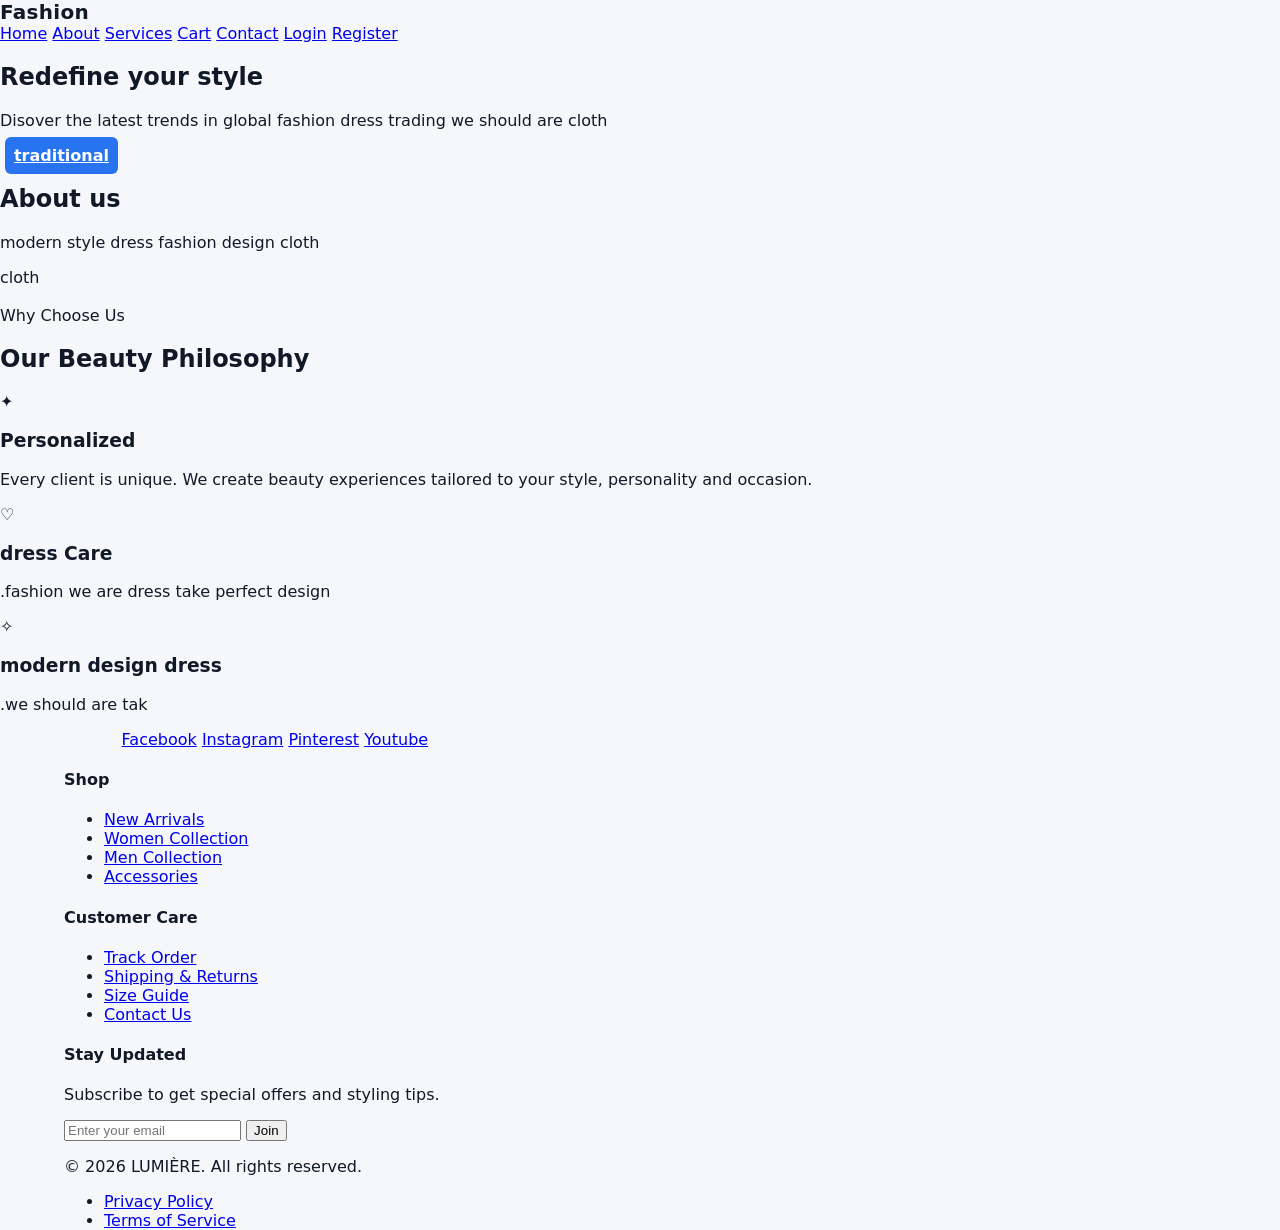
==== about.html @ 33863e4f "Add files via upload" ====
<!DOCTYPE html>
<html lang="en">

<head>
    <meta charset="UTF-8">
    <meta name="viewport" content="width=" device-width, initial-scale="8">
    <title>Fast code ! Fashion</title>
    <!-----custom link css-->
    <link href="style.css" rel="stylesheet">
    <!-------favion -->
    <link rel="icon" type="image/x-icon" href="assets/favicon.ico">
</head>

<body>
    <!--NAIGATION -->
    <header class="navbar">
        <div class="logo"> Fashion </div>
        <nav class="nav-links">
            <a href="index.html">Home</a>
            <a href="about.html">About</a>
            <a href="service.html">Services</a>
            <a href="cart.html">Cart</a>
            <a href="contact.html">Contact</a>
            <a href="login.html">Login</a>
            <a href="register.html">Register</a>
            </div>
        </nav>
        </div>
    </header>
    <!--------hero section------>
    <section id="hero">
        <h1>Redefine your style</h1>
        <p>Disover the latest trends in global fashion
            dress trading we should are cloth </p>
        <img src="assets/kurti.jpg" alt=""> </a>
        </div>
        <a class="btn" href="traditional.html">traditional</a>
    </section>
    <!-----------about section-------->
    <section id="about">
        <duv class="about-content">
            <h2> About us</h2>
            <p> modern style dress fashion design cloth</p>
            <div calss="about-image">
                <div class="hero-meta" style="display:flex;gap:12px;flex-wrap:wrap;align-items:center">cloth</div>
                <img src="assets/about.jpg" alt="">
            </div>
    </section>
    <!--------cta section end-->
    <!-- VALUES -->
    <section class="values">

        <span class="section-label">Why Choose Us</span>

        <h2>Our Beauty Philosophy</h2>

        <div class="value-grid">

            <div class="value-card">
                <div class="value-icon">✦</div>
                <h3>Personalized</h3>
                <p>
                    Every client is unique. We create beauty experiences
                    tailored to your style, personality and occasion.
                </p>
            </div>

            <div class="value-card">
                <div class="value-icon">♡</div>
                <h3> dress Care</h3>
                <p>
                    .fashion we are dress take perfect design
                </p>
            </div>

            <div class="value-card">
                <div class="value-icon">✧</div>
                <h3>modern design dress</h3>
                <p>
                    .we should are tak
                </p>
            </div>

        </div>

    </section>

    <!----footer services--->
    <footer>
        <div class="container">
            <div class="box">
                <div class="container">
                    <div class="social-icon">
                        <a href="#" aria-label="Facebook">Facebook</a>
                        <a href="#" aria-label="Instagram">Instagram</a>
                        <a href="#" aria-label="Pinterest">Pinterest</a>
                        <a href="#" aria-label="Youtube">Youtube</a>
                    </div>
                </div>
                <div class="footer-col">
                    <h4>Shop</h4>
                    <ul>
                        <li><a href="#">New Arrivals</a></li>
                        <li><a href="#">Women Collection</a></li>
                        <li><a href="#">Men Collection</a></li>
                        <li><a href="#">Accessories</a></li>
                    </ul>
                </div>
                <div class="footer-col">
                    <h4>Customer Care</h4>
                    <ul>
                        <li><a href="#">Track Order</a></li>
                        <li><a href="#">Shipping & Returns</a></li>
                        <li><a href="#">Size Guide</a></li>
                        <li><a href="#">Contact Us</a></li>
                    </ul>
                </div>
                <div class="footer-col newsletter">
                    <h4>Stay Updated</h4>
                    <p>Subscribe to get special offers and styling tips.</p>
                    <form action="#" method="POST">
                        <input type="email" placeholder="Enter your email" required>
                        <button type="submit">Join</button>
                    </form>
                </div>
            </div>
            <div class="footer-bottom">
                <p>&copy; 2026 LUMIÈRE. All rights reserved.</p>
                <ul class="legal-links">
                    <li><a href="#">Privacy Policy</a></li>
                    <li><a href="#">Terms of Service</a></li>
                </ul>
            </div>
    </footer>
    <!------footer scetion-->
    <script src=" stylesheet" href="style.css"></script>
    </book>

</html>
---- style.css ----
:root{
  --brand:#2874f0;
  --muted:#6b7280;
  --bg:#f5f7fb;
  --card:#ffffff;
  --accent:#ffde03;
  --max-width:1200px;
  font-family: Inter, system-ui, -apple-system, "Segoe UI", Roboto, "Helvetica Neue", Arial;
  color:#111827;
}

*{box-sizing:border-box}
html,body{height:100%}
body{
  margin:0;
  background:var(--bg);
  -webkit-font-smoothing:antialiased;
  -moz-osx-font-smoothing:grayscale;
}

/* Layout helpers */
.container{
  width:90%;
  max-width:var(--max-width);
  margin:0 auto;
}

/* Topbar */
.topbar{background:linear-gradient(90deg,var(--brand),#2a6ef6); color:#fff}
.topbar-inner{
  display:flex;
  gap:1rem;
  align-items:center;
  padding:0.8rem 0;
}
.logo{
  font-weight:800;
  font-size:1.25rem;
  letter-spacing:0.3px;
}
.logo .accent{color:var(--accent); margin-left:4px; font-weight:700}

/* Search */
.search{flex:1; display:flex; gap:0.5rem; align-items:center}
.search input{
  flex:1;
  padding:0.55rem 0.75rem;
  border-radius:4px;
  border:1px solid rgba(255,255,255,0.25);
  outline:none;
  background:rgba(255,255,255,0.12);
  color:#fff;
}
.search input::placeholder{color:rgba(255,255,255,0.85)}
.search button{
  background:#fff;
  color:var(--brand);
  border:none;
  padding:0.5rem 0.8rem;
  border-radius:4px;
  font-weight:600;
  cursor:pointer;
}

/* Actions */
.actions{display:flex; gap:0.5rem; align-items:center}
.action, .cart{
  background:transparent;
  border:1px solid rgba(255,255,255,0.2);
  color:#fff;
  padding:0.45rem 0.7rem;
  border-radius:4px;
  cursor:pointer;
}

/* Category bar */
.category-bar{background:#fff}
.categories{
  display:flex;
  gap:1rem;
  padding:0.5rem 0;
  align-items:center;
  color:#111827;
  overflow:auto;
}
.cat{color:var(--muted); text-decoration:none; padding:0.4rem 0.5rem; white-space:nowrap}
.cat:hover{color:var(--brand);}

/* Hero */
.hero{display:flex; gap:1rem; align-items:center; padding:1.25rem 0;}
.hero-left img{width:100%; border-radius:6px; display:block}
.hero-right{
  width:260px;
  background:var(--card);
  border-radius:6px;
  padding:1rem;
  box-shadow:0 6px 18px rgba(16,24,40,0.06);
  text-align:center;
}
.deal{font-weight:700; color:var(--brand); margin-bottom:0.6rem}

/* Products */
.products{padding:1rem 0 3rem}
.products h2{margin:0 0 0.8rem 0; font-size:1.25rem}

.grid{
  display:grid;
  grid-template-columns:repeat(auto-fit,minmax(200px,1fr));
  gap:1rem;
}

.card{
  background:var(--card);
  padding:1rem;
  border-radius:8px;
  box-shadow:0 6px 18px rgba(16,24,40,0.04);
  text-align:center;
  display:flex;
  flex-direction:column;
  gap:0.6rem;
}
.card img{width:100%; height:200px; object-fit:contain; background:#fff; border-radius:6px}
.card h3{font-size:0.95rem; margin:0.25rem 0; min-height:2.6em}
.price{font-weight:800; color:#111}
.old{font-weight:500;color:var(--muted); text-decoration:line-through; margin-left:6px; font-size:0.9rem}
.rating{color:var(--muted); font-size:0.85rem}
.btn{
  margin-top:auto;
  background:var(--brand);
  color:#fff;
  border:none;
  padding:0.55rem;
  border-radius:6px;
  cursor:pointer;
  font-weight:600;
}

/* Footer */
.site-footer{background:#111827;color:#fff; margin-top:2rem; padding:1.5rem 0 0}
.footer-inner{display:flex; gap:2rem; padding:1rem 0}
.site-footer h4{margin:0 0 0.5rem 0}
.site-footer a{color:#d1d5db; text-decoration:none}
.site-footer a:hover{color:var(--brand)}
copyright{display:block}
.site-footer .copyright{padding:0.75rem 0; text-align:center; color:#9ca3af}

/* Responsive tweaks */
@media (max-width:880px){
  .hero{flex-direction:column}
  .hero-right{width:100%}
  .topbar-inner{flex-direction:column; align-items:stretch}
  .search{order:2}
  .actions{order:3; justify-content:flex-end}
}
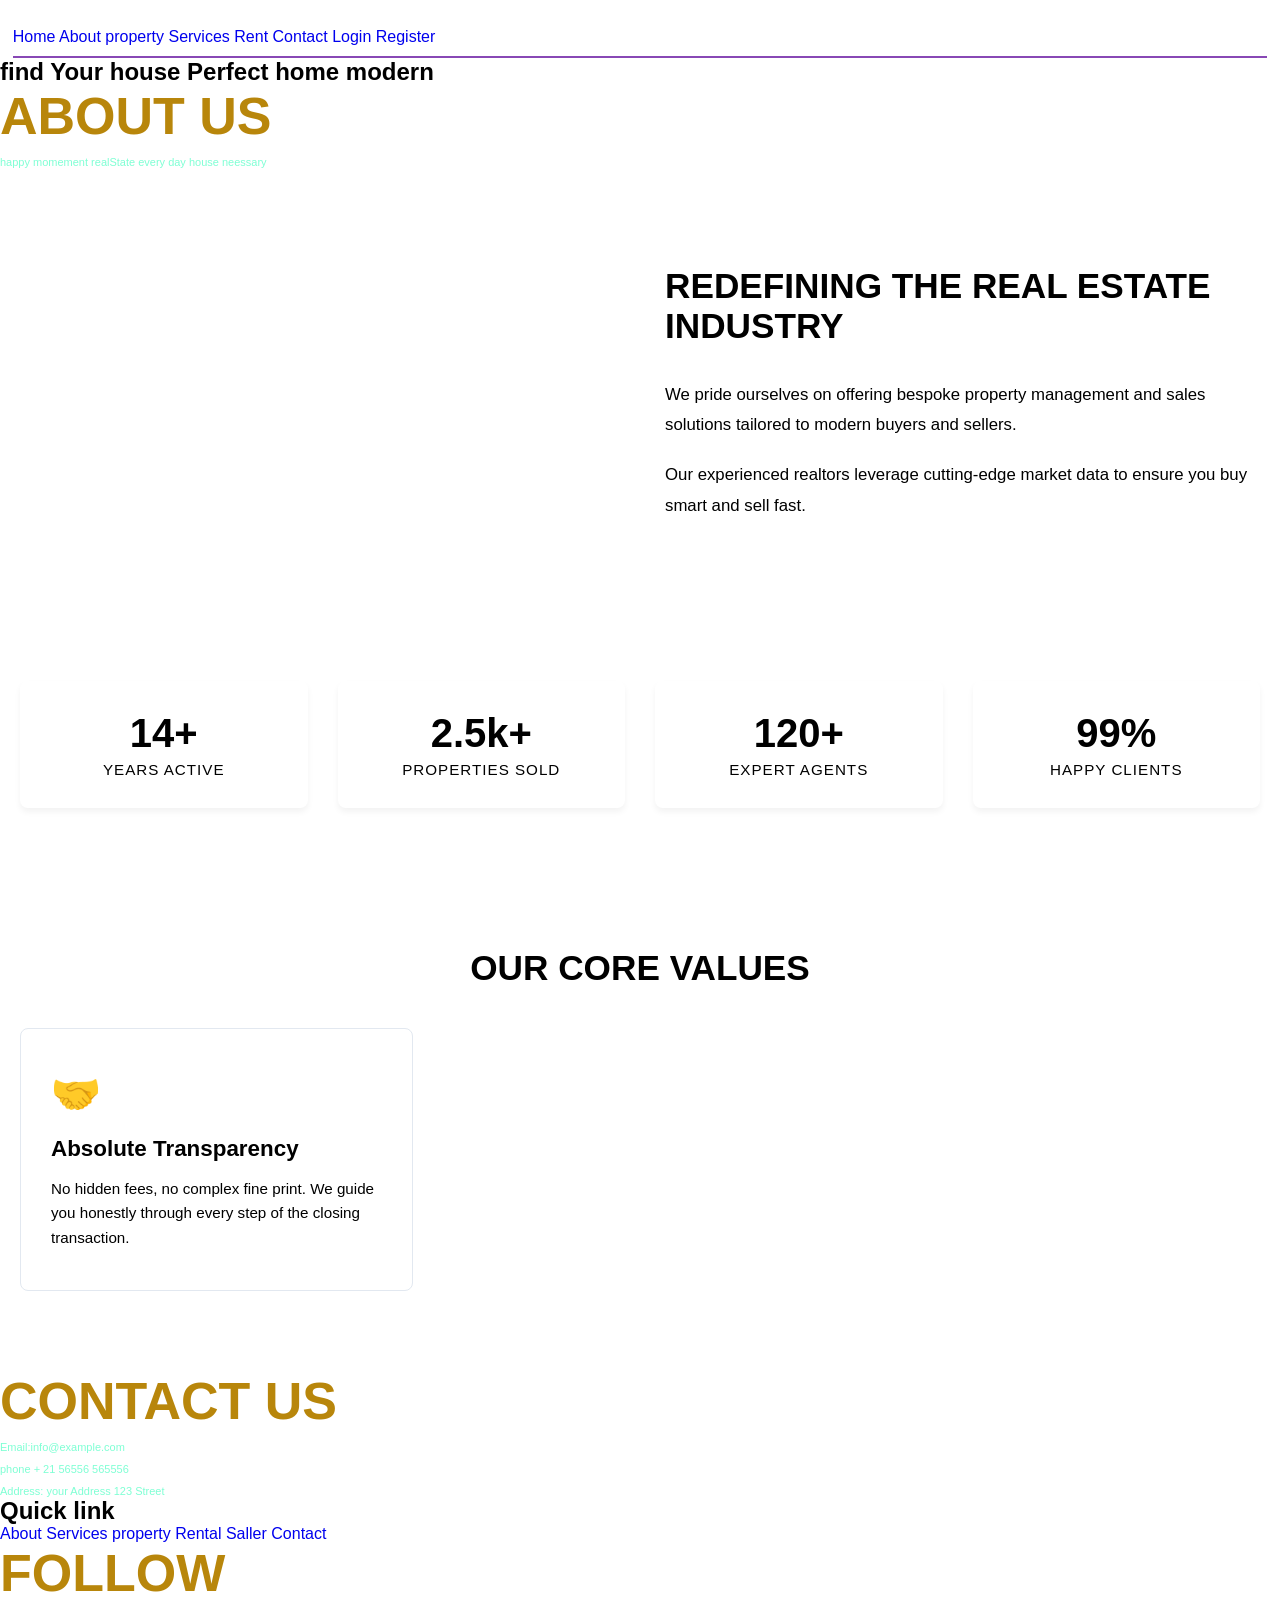
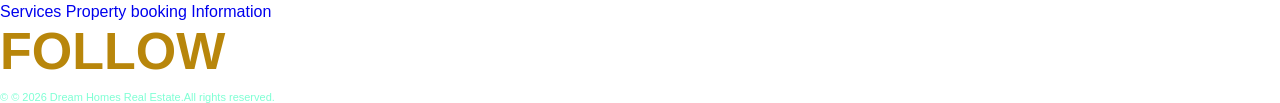
==== commit 4399f5c5: "Add files via upload" ====
--- a/about.html
+++ b/about.html
@@ -3,137 +3,468 @@
 
 <head>
     <meta charset="UTF-8">
-    <meta name="viewport" content="width=" device-width, initial-scale="8">
-    <title>Fast code ! Fashion</title>
-    <!-----custom link css-->
-    <link href="style.css" rel="stylesheet">
-    <!-------favion -->
-    <link rel="icon" type="image/x-icon" href="assets/favicon.ico">
+    <meta name="viewport" content="width=device-width,initial-scale=1.0">
+    <meta http-equiv="X-UA-Compatible" href="content">
+    <title> fast code!Real Estate</title>
+    <!--------------google font link----------->
+    <link rel="preconnect" href="https://fonts.googleapis.com">
+    <link rel="preconnect" href="https://fonts.gstatic.com" crossorigin>
+    <link href="https://fonts.googleapis.com/css2?family=Roboto:ital,wght@0,100..900;1,100..900&display=swap"
+        rel="stylesheet">
+    <!----------css link ------>
+    <link rel="stylesheet" href="style.css">
+
+    <style>
+        * {
+            margin: 0;
+            padding: 0;
+            box-sizing: border-box;
+            font-family: sans-serif;
+            text-decoration: none;
+            list-style: none;
+        }
+
+        .hero {
+            min-height: 100dvh;
+            background: linear-gradient(rgba(0, 0, 0, 0.7), rgba(11, 4, 4, 0.1)), url(assets/realstate.jpg);
+            background-position: center;
+            background-size: cover;
+            background-repeat: no-repeat;
+        }
+
+        nav {
+            display: flex;
+            align-items: center;
+            justify-content: baseline;
+            width: 98%;
+            margin: auto;
+            padding: 10px 0;
+            border-bottom: 2px solid #8848b5;
+        }
+
+        .logo {
+            width: 200px;
+        }
+
+        nav ul {
+            display: flex;
+            align-items: center;
+        }
+
+        nav ul li {
+            margin: 0.20px;
+        }
+
+        nav ul li a {
+            font-size: 15px;
+            color: #b61313;
+            text-transform: uppercase;
+        }
+
+        .nav ul li a:hover {
+            border-bottom: 2px solid chocolate;
+        }
+
+        nav button {
+            background: transparent;
+            padding: 11px 35px;
+            border: 2px solid #23df;
+            font-size: 15px;
+            font-weight: 600;
+            color: #b61313;
+            cursor: pointer;
+            transition: .3s;
+        }
+
+        nav button:hover {
+            color: #8848b5;
+            background: #b61313;
+            scale: .8s;
+        }
+
+        .content {
+            position: absolute;
+            top: 35%;
+            left: 90px;
+        }
+
+        h2 {
+            color: darkgoldenrod;
+            font-size: 52px;
+            font-weight: 800;
+            text-transform: uppercase;
+        }
+
+        p {
+            color: aquamarine;
+            font-size: 11px;
+            margin-top: 10px;
+        }
+
+        .content button {
+            padding: 12px 45px;
+            border: 2px solid darkmagenta;
+            color: bisque;
+            background: #b61313;
+            font-size: 15px;
+            font-weight: 600;
+            cursor: pointer;
+            margin-top: 50px;
+            transition: .5s;
+        }
+
+        .content button:hover {
+            scale: .9;
+        }
+
+        .content button.know_more {
+            background: transparent;
+            color: blanchedalmond;
+            margin-left: 25px;
+        }
+
+        .content button.know_more:hover {
+            background: #8848b5;
+            color: antiquewhite;
+            scale: .1;
+        }
+
+        .about-hero {
+            background: linear-gradient(rgba(26, 54, 93, 0.85), rgba(26, 54, 93, 0.85)),
+                url('images/real-estate-bg.jpg') no-repeat center center/cover;
+            padding: 100px 20px;
+            text-align: center;
+            color: var(--white);
+        }
+
+        .about-hero h1 {
+            font-size: 2.8rem;
+            margin-bottom: 15px;
+            font-weight: 700;
+        }
+
+        .about-hero p {
+            font-size: 1.2rem;
+            max-width: 600px;
+            margin: 0 auto;
+            opacity: 0.9;
+        }
+
+        .about-container {
+            max-width: var(--max-width);
+            margin: 80px auto;
+            padding: 0 20px;
+        }
+
+        .about-split {
+            display: grid;
+            grid-template-columns: repeat(2, 1fr);
+            gap: 50px;
+            align-items: center;
+        }
+
+        .about-image img {
+            width: 100%;
+            height: auto;
+            border-radius: 12px;
+            box-shadow: 0 20px 40px rgba(0, 0, 0, 0.1);
+        }
+
+        .about-content h2 {
+            color: var(--primary-color);
+            font-size: 2.2rem;
+            margin-bottom: 20px;
+            position: relative;
+        }
+
+        /* Gold decorative underline for the header */
+        .about-content h2::after {
+            content: '';
+            display: block;
+            width: 60px;
+            height: 4px;
+            background-color: var(--accent-color);
+            margin-top: 10px;
+        }
+
+        .about-content p {
+            color: var(--text-dark);
+            line-height: 1.8;
+            margin-bottom: 20px;
+            font-size: 1.05rem;
+        }
+
+        /* 4. Company Performance Counters/Stats */
+        .about-stats {
+            background-color: var(--bg-light);
+            padding: 60px 20px;
+            text-align: center;
+        }
+
+        .stats-grid {
+            max-width: var(--max-width);
+            margin: 0 auto;
+            display: grid;
+            grid-template-columns: repeat(4, 1fr);
+            gap: 30px;
+        }
+
+        .stat-card {
+            background: var(--white);
+            padding: 30px 20px;
+            border-radius: 8px;
+            box-shadow: 0 4px 6px rgba(0, 0, 0, 0.05);
+            transition: var(--transition);
+        }
+
+        .stat-card:hover {
+            transform: translateY(-5px);
+            box-shadow: 0 10px 20px rgba(0, 0, 0, 0.1);
+        }
+
+        .stat-number {
+            display: block;
+            font-size: 2.5rem;
+            font-weight: 700;
+            color: var(--primary-color);
+            margin-bottom: 5px;
+        }
+
+        .stat-card p {
+            color: var(--text-light);
+            font-size: 0.95rem;
+            text-transform: uppercase;
+            letter-spacing: 1px;
+            margin: 0;
+        }
+
+        /* 5. Core Values / Why Choose Us Grid */
+        .about-values {
+            max-width: var(--max-width);
+            margin: 80px auto;
+            padding: 0 20px;
+            text-align: center;
+        }
+
+        .about-values h2 {
+            color: var(--primary-color);
+            font-size: 2.2rem;
+            margin-bottom: 40px;
+        }
+
+        .values-grid {
+            display: grid;
+            grid-template-columns: repeat(3, 1fr);
+            gap: 30px;
+        }
+
+        .value-box {
+            padding: 40px 30px;
+            border: 1px solid #e2e8f0;
+            border-radius: 8px;
+            transition: var(--transition);
+            text-align: left;
+        }
+
+        .value-box:hover {
+            border-color: var(--primary-color);
+            background-color: var(--white);
+            box-shadow: 0 10px 30px rgba(26, 54, 93, 0.05);
+        }
+
+        .value-icon {
+            font-size: 2.5rem;
+            color: var(--accent-color);
+            margin-bottom: 20px;
+        }
+
+        .value-box h3 {
+            color: var(--primary-color);
+            font-size: 1.4rem;
+            margin-bottom: 15px;
+        }
+
+        .value-box p {
+            color: var(--text-light);
+            line-height: 1.6;
+            font-size: 0.95rem;
+        }
+
+        /* ==========================================================================
+   6. Media Queries for Mobile Responsiveness
+   ========================================================================== */
+
+        /* Tablet View Optimization */
+        @media (max-width: 992px) {
+            .about-split {
+                grid-template-columns: 1fr;
+                gap: 40px;
+            }
+
+            .stats-grid {
+                grid-template-columns: repeat(2, 1fr);
+            }
+
+            .values-grid {
+                grid-template-columns: repeat(2, 1fr);
+            }
+        }
+
+        /* Mobile Phone View Optimization */
+        @media (max-width: 576px) {
+            .about-hero h1 {
+                font-size: 2rem;
+            }
+
+            .stats-grid {
+                grid-template-columns: 1fr;
+            }
+
+            .values-grid {
+                grid-template-columns: 1fr;
+            }
+
+            .about-content h2 {
+                font-size: 1.8rem;
+            }
+        }
+    </style>
 </head>
 
 <body>
-    <!--NAIGATION -->
-    <header class="navbar">
-        <div class="logo"> Fashion </div>
-        <nav class="nav-links">
-            <a href="index.html">Home</a>
-            <a href="about.html">About</a>
-            <a href="service.html">Services</a>
-            <a href="cart.html">Cart</a>
-            <a href="contact.html">Contact</a>
-            <a href="login.html">Login</a>
-            <a href="register.html">Register</a>
-            </div>
+    <!-------header section--->
+    <section class="header" id="header">
+        <nav class="nav">
+            <div class="container">
+                <img src="./image/realState.jpg" class="logo" alt="">
+
+                <ul class="nav-link"></ul>
+                <a href="index.html">Home</a>
+                <a href="about.html">About</a>
+                <a href="property.html">property</a>
+                <a href="services.html">Services</a>
+                <a href="rent.html">Rent</a>
+                <a href="contact.html">Contact</a>
+                <a href="login.html">Login</a>
+                <a href="register.html">Register</a>
+                </ul>
         </nav>
-        </div>
-    </header>
-    <!--------hero section------>
-    <section id="hero">
-        <h1>Redefine your style</h1>
-        <p>Disover the latest trends in global fashion
-            dress trading we should are cloth </p>
-        <img src="assets/kurti.jpg" alt=""> </a>
-        </div>
-        <a class="btn" href="traditional.html">traditional</a>
-    </section>
-    <!-----------about section-------->
-    <section id="about">
-        <duv class="about-content">
-            <h2> About us</h2>
-            <p> modern style dress fashion design cloth</p>
-            <div calss="about-image">
-                <div class="hero-meta" style="display:flex;gap:12px;flex-wrap:wrap;align-items:center">cloth</div>
-                <img src="assets/about.jpg" alt="">
+        </header>
+
+        <!---hero------->
+        <secion class="hero">
+            <div class="container">
+                <div class="Layout-grid">
+                    <h1>find Your house Perfect home modern</h1>
+                </div>
             </div>
     </section>
-    <!--------cta section end-->
-    <!-- VALUES -->
-    <section class="values">
-
-        <span class="section-label">Why Choose Us</span>
-
-        <h2>Our Beauty Philosophy</h2>
-
-        <div class="value-grid">
-
-            <div class="value-card">
-                <div class="value-icon">✦</div>
-                <h3>Personalized</h3>
-                <p>
-                    Every client is unique. We create beauty experiences
-                    tailored to your style, personality and occasion.
+    <!------about start-------->
+    <section class="about" id="about">
+        <div class="about-intro-text">
+            <div class="container">
+                <h2>about us</h2>
+                <p> happy momement realState
+                    every day house neessary
                 </p>
             </div>
-
-            <div class="value-card">
-                <div class="value-icon">♡</div>
-                <h3> dress Care</h3>
-                <p>
-                    .fashion we are dress take perfect design
-                </p>
+            <div class="image-about">
+                <img src="assets/realstate.jpg" alt="">
             </div>
-
-            <div class="value-card">
-                <div class="value-icon">✧</div>
-                <h3>modern design dress</h3>
-                <p>
-                    .we should are tak
-                </p>
-            </div>
-
-        </div>
-
-    </section>
-
-    <!----footer services--->
-    <footer>
-        <div class="container">
-            <div class="box">
+            <!-- Content Split Section -->
+            <section class="about-container">
+                <div class="about-split">
+                    <div class="about-image">
+                        <img src="assets/about-1.jpg" alt="">
+                    </div>
+                    <div class="about-content">
+                        <h2>Redefining The Real Estate Industry</h2>
+                        <p>We pride ourselves on offering bespoke property management and sales solutions tailored to
+                            modern buyers
+                            and sellers.</p>
+                        <p>Our experienced realtors leverage cutting-edge market data to ensure you buy smart and sell
+                            fast.</p>
+                    </div>
+                </div>
+            </section>
+
+            <!-- Analytics/Metrics Section -->
+            <section class="about-stats">
+                <div class="stats-grid">
+                    <div class="stat-card"><span class="stat-number">14+</span>
+                        <p>Years Active</p>
+                    </div>
+                    <div class="stat-card"><span class="stat-number">2.5k+</span>
+                        <p>Properties Sold</p>
+                    </div>
+                    <div class="stat-card"><span class="stat-number">120+</span>
+                        <p>Expert Agents</p>
+                    </div>
+                    <div class="stat-card"><span class="stat-number">99%</span>
+                        <p>Happy Clients</p>
+                    </div>
+                </div>
+            </section>
+
+            <!-- Core Values Section -->
+            <section class="about-values">
+                <h2>Our Core Values</h2>
+                <div class="values-grid">
+                    <div class="value-box">
+                        <div class="value-icon">🤝</div>
+                        <h3>Absolute Transparency</h3>
+                        <p>No hidden fees, no complex fine print. We guide you honestly through every step of the
+                            closing
+                            transaction.</p>
+                    </div>
+                    <!-- Add more value boxes as needed -->
+                </div>
+            </section>
+
+            <!--------------about end--------------->
+            <footer>
                 <div class="container">
-                    <div class="social-icon">
-                        <a href="#" aria-label="Facebook">Facebook</a>
-                        <a href="#" aria-label="Instagram">Instagram</a>
-                        <a href="#" aria-label="Pinterest">Pinterest</a>
-                        <a href="#" aria-label="Youtube">Youtube</a>
-                    </div>
-                </div>
-                <div class="footer-col">
-                    <h4>Shop</h4>
-                    <ul>
-                        <li><a href="#">New Arrivals</a></li>
-                        <li><a href="#">Women Collection</a></li>
-                        <li><a href="#">Men Collection</a></li>
-                        <li><a href="#">Accessories</a></li>
-                    </ul>
-                </div>
-                <div class="footer-col">
-                    <h4>Customer Care</h4>
-                    <ul>
-                        <li><a href="#">Track Order</a></li>
-                        <li><a href="#">Shipping & Returns</a></li>
-                        <li><a href="#">Size Guide</a></li>
-                        <li><a href="#">Contact Us</a></li>
-                    </ul>
-                </div>
-                <div class="footer-col newsletter">
-                    <h4>Stay Updated</h4>
-                    <p>Subscribe to get special offers and styling tips.</p>
-                    <form action="#" method="POST">
-                        <input type="email" placeholder="Enter your email" required>
-                        <button type="submit">Join</button>
-                    </form>
-                </div>
-            </div>
-            <div class="footer-bottom">
-                <p>&copy; 2026 LUMIÈRE. All rights reserved.</p>
-                <ul class="legal-links">
-                    <li><a href="#">Privacy Policy</a></li>
-                    <li><a href="#">Terms of Service</a></li>
-                </ul>
-            </div>
-    </footer>
-    <!------footer scetion-->
-    <script src=" stylesheet" href="style.css"></script>
-    </book>
+                    <div class="footer-content">
+                        <h2>contact us</h2>
+                        <p>Email:info@example.com</p>
+                        <p>phone + 21 56556 565556</p>
+                        <p>Address: your Address 123 Street</p>
+                    </div>
+                    <div class="footer-content">
+                        <h1>Quick link</h1>
+                        <a href="about.html">About</a>
+                        <a href="service.html">Services</a>
+                        <a href="property.html">property</a>
+                        <a href="rental.html">Rental</a>
+                        <a href="saller.html">Saller</a>
+                        <a href="contact.html">Contact</a>
+                    </div>
+
+                    <div clss="footer-content">
+                        <h2> follow</h2>
+                        <a href="services.html">Services</a>
+                        <a href="property.html">Property</a>
+                        <a href="booking.html">booking</a>
+                        <a href="inform.html">Information</a>
+                    </div>
+
+                    <div class="footer-content">
+                        <h2>follow</h2>
+                        <a href="#"><i class="fab-fa-facebook"></i></a>
+                        <a href="#"><i class="fab-fa-twitter"></i></a>
+                        <a href="#"><i class="fab-fa-youtube"></i></a>
+                        <a href="#"><i class="fab-fa-instagram"></i></a>
+                    </div>
+                    <p>&copy; © 2026 Dream Homes Real Estate.All rights reserved.</p>
+            </footer>
+
+            <!--------footer section end--------->
+
+
+
+            <!---------------script link-------------------------------------->
+
+            <script src="style.css" href="script.js"></script>
+</body>
 
 </html>
--- a/style.css
+++ b/style.css
@@ -1,154 +1,123 @@
-:root{
-  --brand:#2874f0;
-  --muted:#6b7280;
-  --bg:#f5f7fb;
-  --card:#ffffff;
-  --accent:#ffde03;
-  --max-width:1200px;
-  font-family: Inter, system-ui, -apple-system, "Segoe UI", Roboto, "Helvetica Neue", Arial;
-  color:#111827;
-}
+      *{
+                margin:0;
+                padding: 0;
+                box-sizing: border-box;
+                font-family: sans-serif;
+                text-decoration: none;
+                list-style: none;
+            }
 
-*{box-sizing:border-box}
-html,body{height:100%}
-body{
-  margin:0;
-  background:var(--bg);
-  -webkit-font-smoothing:antialiased;
-  -moz-osx-font-smoothing:grayscale;
-}
+            .hero{
+                min-height: 100dvh;
+                background: linear-gradient( rgba(0, 0, 0, 0.7), rgba(11, 4, 4, 0.1)),url(assets/realstate.jpg);
+                background-position: center;
+                background-size: cover;
+                background-repeat: no-repeat;
+            }
 
-/* Layout helpers */
-.container{
-  width:90%;
-  max-width:var(--max-width);
-  margin:0 auto;
-}
+            nav{
+                display: flex;
+                align-items: center;
+                justify-content: baseline;
+                width:98%;
+                margin:auto;
+                padding: 10px 0;
+                border-bottom: 2px solid #8848b5;
+            }
+            .logo {
+                width: 200px;
+            }
+            nav ul{
+                display:flex;
+                align-items: center;
+            }
+            nav ul li{
+                margin:0.20px;
+            }
+            nav ul li a {
+                font-size: 15px;
+                color:#b61313;
+                text-transform: uppercase;
+            }
+            .nav ul li a:hover {
+               border-bottom: 2px solid  chocolate;
+            }
+            nav button {
+              background: transparent; 
+              padding: 11px 35px;
+              border:2px solid #23df;
+              font-size: 15px;
+              font-weight: 600;
+              color: #b61313;
+              cursor: pointer;
+              transition: .3s;
+             }
 
-/* Topbar */
-.topbar{background:linear-gradient(90deg,var(--brand),#2a6ef6); color:#fff}
-.topbar-inner{
-  display:flex;
-  gap:1rem;
-  align-items:center;
-  padding:0.8rem 0;
-}
-.logo{
-  font-weight:800;
-  font-size:1.25rem;
-  letter-spacing:0.3px;
-}
-.logo .accent{color:var(--accent); margin-left:4px; font-weight:700}
+             nav button:hover {
+                color:#8848b5;
+                background: #b61313;
+                scale:.8s;
+             }
+             .content {
+                position: absolute;
+                top: 35%;
+                left: 90px;
+             }
 
-/* Search */
-.search{flex:1; display:flex; gap:0.5rem; align-items:center}
-.search input{
-  flex:1;
-  padding:0.55rem 0.75rem;
-  border-radius:4px;
-  border:1px solid rgba(255,255,255,0.25);
-  outline:none;
-  background:rgba(255,255,255,0.12);
-  color:#fff;
-}
-.search input::placeholder{color:rgba(255,255,255,0.85)}
-.search button{
-  background:#fff;
-  color:var(--brand);
-  border:none;
-  padding:0.5rem 0.8rem;
-  border-radius:4px;
-  font-weight:600;
-  cursor:pointer;
-}
+             h2{
+                color:darkgoldenrod;
+                font-size: 52px;
+                font-weight: 800;
+                text-transform: uppercase;
+             }
 
-/* Actions */
-.actions{display:flex; gap:0.5rem; align-items:center}
-.action, .cart{
-  background:transparent;
-  border:1px solid rgba(255,255,255,0.2);
-  color:#fff;
-  padding:0.45rem 0.7rem;
-  border-radius:4px;
-  cursor:pointer;
-}
+             p{
+                color:aquamarine;
+                font-size: 11px;
+                margin-top: 10px;
+             }
 
-/* Category bar */
-.category-bar{background:#fff}
-.categories{
-  display:flex;
-  gap:1rem;
-  padding:0.5rem 0;
-  align-items:center;
-  color:#111827;
-  overflow:auto;
-}
-.cat{color:var(--muted); text-decoration:none; padding:0.4rem 0.5rem; white-space:nowrap}
-.cat:hover{color:var(--brand);}
+             .content button {
+                padding: 12px 45px;
+                border: 2px solid darkmagenta; 
+                color:bisque;
+                background: #b61313;
+                font-size: 15px;
+                font-weight: 600;
+                cursor: pointer;
+                margin-top: 50px;
+                transition: .5s;
+            }
 
-/* Hero */
-.hero{display:flex; gap:1rem; align-items:center; padding:1.25rem 0;}
-.hero-left img{width:100%; border-radius:6px; display:block}
-.hero-right{
-  width:260px;
-  background:var(--card);
-  border-radius:6px;
-  padding:1rem;
-  box-shadow:0 6px 18px rgba(16,24,40,0.06);
-  text-align:center;
-}
-.deal{font-weight:700; color:var(--brand); margin-bottom:0.6rem}
+            .content button:hover {
+                scale: .9;
+            } 
 
-/* Products */
-.products{padding:1rem 0 3rem}
-.products h2{margin:0 0 0.8rem 0; font-size:1.25rem}
+            .content button.know_more {
+               background: transparent;
+               color:blanchedalmond;
+               margin-left: 25px;
+            }
+            .content button.know_more:hover{
+                background: #8848b5;
+                color:antiquewhite;
+                scale:.1;
+            }
 
-.grid{
-  display:grid;
-  grid-template-columns:repeat(auto-fit,minmax(200px,1fr));
-  gap:1rem;
-}
 
-.card{
-  background:var(--card);
-  padding:1rem;
-  border-radius:8px;
-  box-shadow:0 6px 18px rgba(16,24,40,0.04);
-  text-align:center;
-  display:flex;
-  flex-direction:column;
-  gap:0.6rem;
-}
-.card img{width:100%; height:200px; object-fit:contain; background:#fff; border-radius:6px}
-.card h3{font-size:0.95rem; margin:0.25rem 0; min-height:2.6em}
-.price{font-weight:800; color:#111}
-.old{font-weight:500;color:var(--muted); text-decoration:line-through; margin-left:6px; font-size:0.9rem}
-.rating{color:var(--muted); font-size:0.85rem}
-.btn{
-  margin-top:auto;
-  background:var(--brand);
-  color:#fff;
-  border:none;
-  padding:0.55rem;
-  border-radius:6px;
-  cursor:pointer;
-  font-weight:600;
-}
 
-/* Footer */
-.site-footer{background:#111827;color:#fff; margin-top:2rem; padding:1.5rem 0 0}
-.footer-inner{display:flex; gap:2rem; padding:1rem 0}
-.site-footer h4{margin:0 0 0.5rem 0}
-.site-footer a{color:#d1d5db; text-decoration:none}
-.site-footer a:hover{color:var(--brand)}
-copyright{display:block}
-.site-footer .copyright{padding:0.75rem 0; text-align:center; color:#9ca3af}
 
-/* Responsive tweaks */
-@media (max-width:880px){
-  .hero{flex-direction:column}
-  .hero-right{width:100%}
-  .topbar-inner{flex-direction:column; align-items:stretch}
-  .search{order:2}
-  .actions{order:3; justify-content:flex-end}
-}+
+
+
+
+
+
+
+
+
+
+
+
+
+
